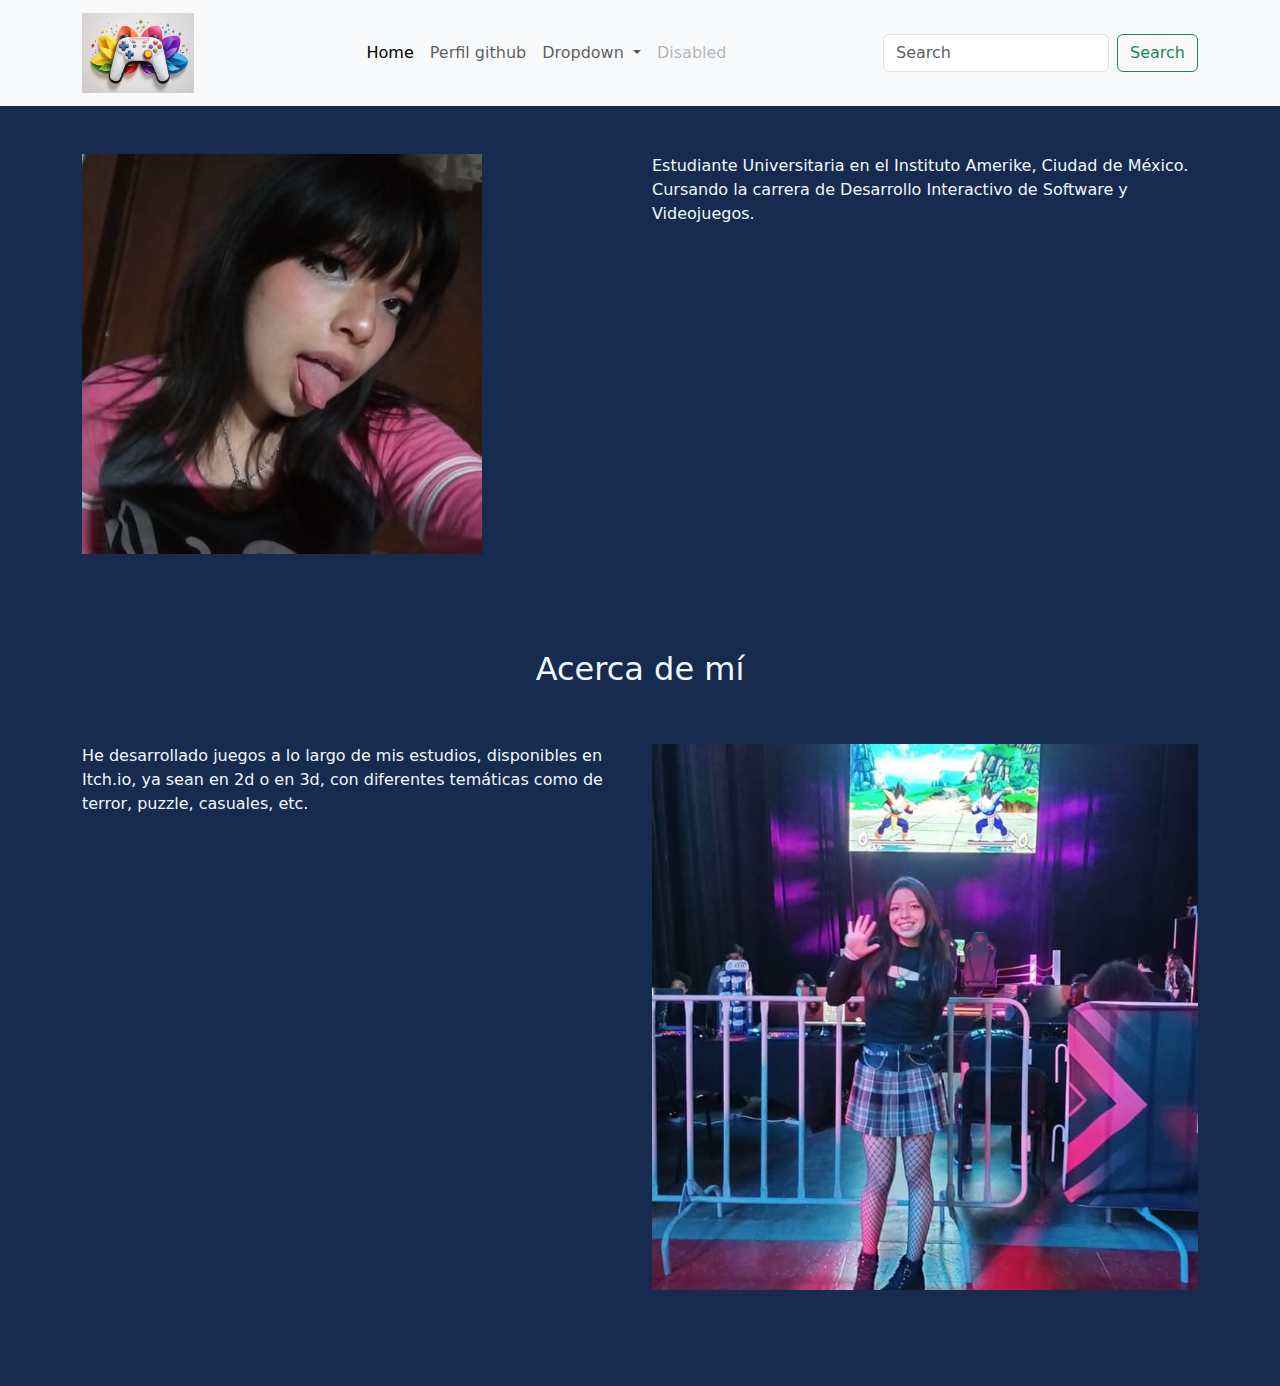
==== docs/index.html @ 91b87234 "docs" ====
<!DOCTYPE html>
<html lang="en">
<head>
    <meta charset="UTF-8">
    <meta name="viewport" content="width=device-width, initial-scale=1.0">
    <link rel="stylesheet" href="./CSS/bootstrap.min.css">
    <link rel="stylesheet" href="./CSS/bootstrap-icons/bootstrap-icons.min.css">
    <link rel="stylesheet" href="./AOS/aos.css">
    <link rel="stylesheet" href="./CSS/style.css">
    <title>Document</title>
</head>
<body>
    <header>
        <nav class="navbar navbar-expand-lg bg-body-tertiary">
            <div class="container">
              <a class="navbar-brand" href="#">
                <img src="./img/controller.png" alt="logo">
              </a>
              <button class="navbar-toggler" type="button" data-bs-toggle="collapse" data-bs-target="#navbarSupportedContent" aria-controls="navbarSupportedContent" aria-expanded="false" aria-label="Toggle navigation">
                <span class="navbar-toggler-icon"></span>
              </button>
              <div class="collapse navbar-collapse" id="navbarSupportedContent">
                <ul class="navbar-nav mx-auto mb-2 mb-lg-0">
                  <li class="nav-item">
                    <a class="nav-link active" aria-current="page" href="#">Home</a>
                  </li>
                  <li class="nav-item">
                    <a class="nav-link" href="https://greyslor.github.io/Greyslor/">Perfil github</a>
                  </li>
                  <li class="nav-item dropdown">
                    <a class="nav-link dropdown-toggle" href="#" role="button" data-bs-toggle="dropdown" aria-expanded="false">
                      Dropdown
                    </a>
                    <ul class="dropdown-menu">
                      <li><a class="dropdown-item" href="#">Action</a></li>
                      <li><a class="dropdown-item" href="#">Another action</a></li>
                      <li><hr class="dropdown-divider"></li>
                      <li><a class="dropdown-item" href="#">Something else here</a></li>
                    </ul>
                  </li>
                  <li class="nav-item">
                    <a class="nav-link disabled" aria-disabled="true">Disabled</a>
                  </li>
                </ul>
                <form class="d-flex" role="search">
                  <input class="form-control me-2" type="search" placeholder="Search" aria-label="Search">
                  <button class="btn btn-outline-success" type="submit">Search</button>
                </form>
              </div>
            </div>
        </nav>
    </header>
    <main>
        <!--inicio-->
        <section class="inicio py-5">
            <div class="container">
                <div class="row">
                    <div class="col-lg-6 col-md-6 col-sm-12">
                        <img src="./img/greys.jpg" alt="yo">
                    </div>
                    <div class="col-lg-6 col-md-6 col-sm-12">
                        <p>Estudiante Universitaria en el Instituto Amerike, Ciudad de México. Cursando la carrera de 
                          Desarrollo Interactivo de Software y Videojuegos.
                        </p>
                    </div>
                </div>
            </div>
        </section>
        <!--inicio-->
        <section class="acerca py-5">
            <div class="container">
                <h2 class="text-center">Acerca de mí</h2>
                <div class="row py-5">
                    <div class="col-lg-6 col-md-6 col-sm-12">
                        <p>
                            He desarrollado juegos a lo largo de mis estudios, disponibles en Itch.io, ya sean en 2d o en 3d, 
                            con diferentes temáticas como de terror, puzzle, casuales, etc.
                        </p>
                    </div>
                    <div class="col-lg-6 col-md-6 col-sm-12">
                        <img src="./img/crazy.jpg" class="img-fluid text-center" alt="Yo1">
                    </div>
                    
                </div>
            </div>
        </section>
    </main>
    <footer></footer>
    <script src="./JS/jquery-3.7.0.min.js"></script>
    <script src="./JS/bootstrap.min.js"></script>
    <script src="./JS/myscript.js"></script>
</body>
</html>
---- docs/CSS/style.css ----
.navbar img{
    height: 5rem;
    width: 7rem;
}

body {
    background-color: #162b4e;
}

p {
    color: aliceblue;
}

h2{
    color: aliceblue;
}
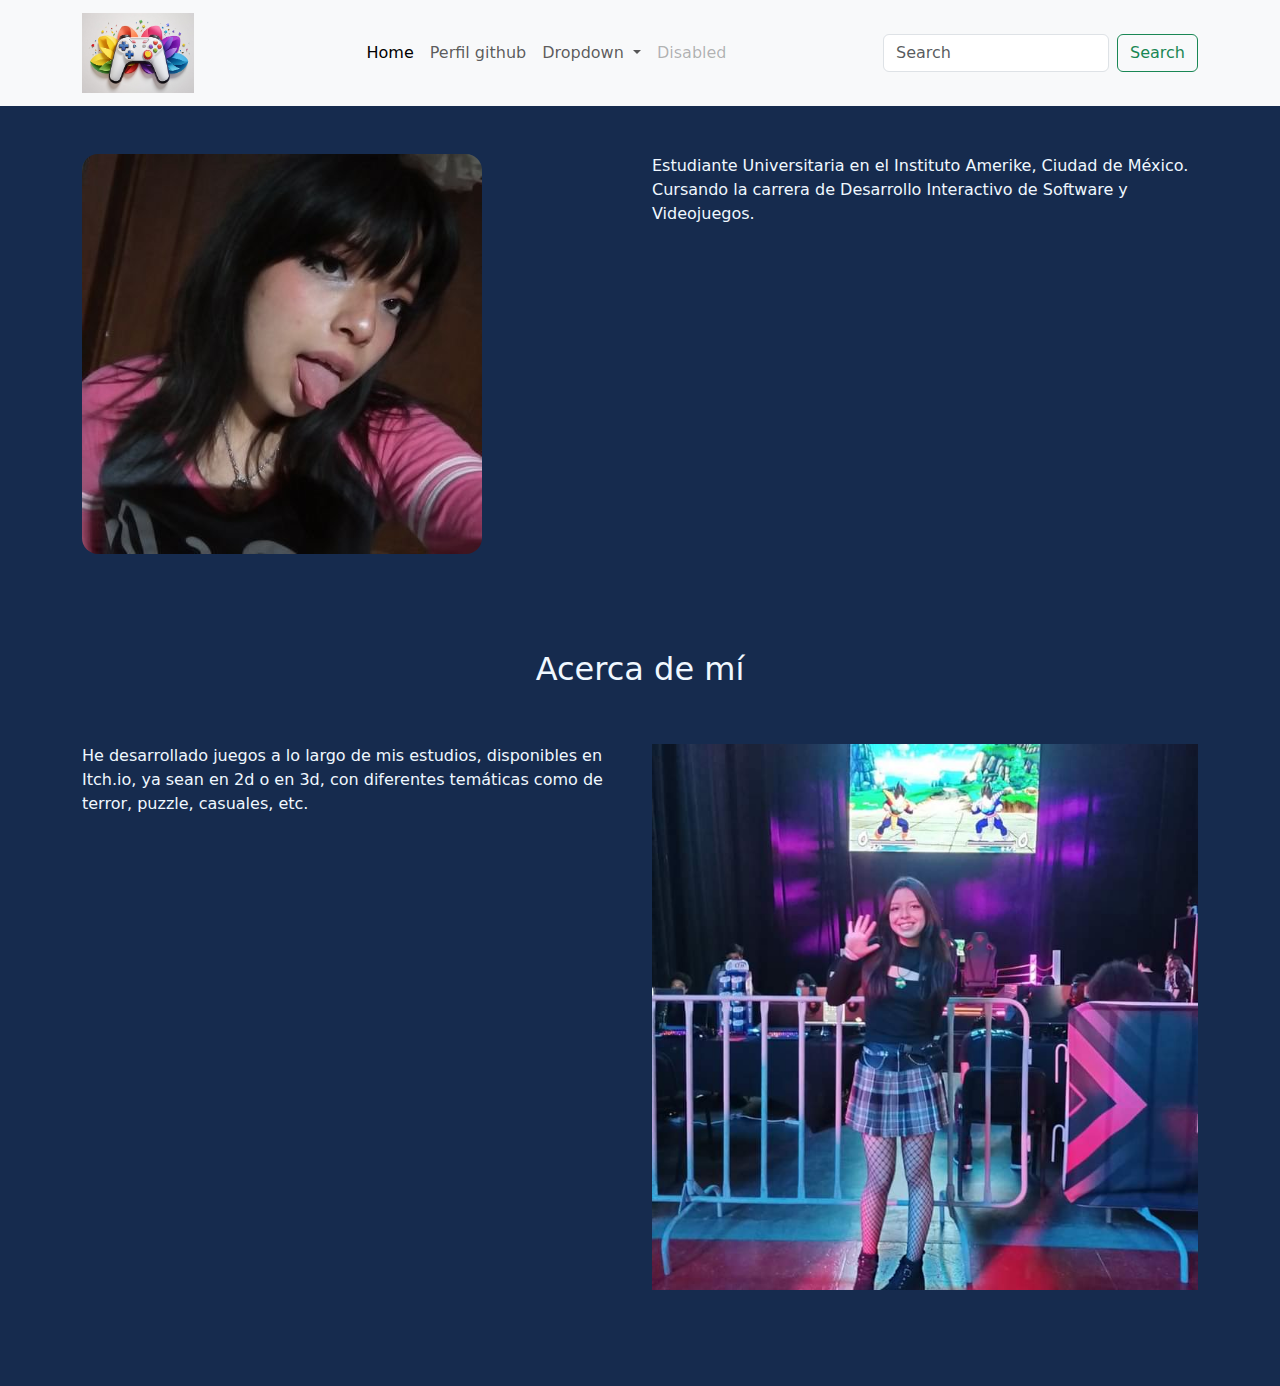
==== commit b731274c: "img" ====
--- a/docs/index.html
+++ b/docs/index.html
@@ -56,7 +56,7 @@
             <div class="container">
                 <div class="row">
                     <div class="col-lg-6 col-md-6 col-sm-12">
-                        <img src="./img/greys.jpg" alt="yo">
+                        <img src="./img/greys.jpg" alt="yo" class="img-fluid">
                     </div>
                     <div class="col-lg-6 col-md-6 col-sm-12">
                         <p>Estudiante Universitaria en el Instituto Amerike, Ciudad de México. Cursando la carrera de 
--- a/docs/CSS/style.css
+++ b/docs/CSS/style.css
@@ -14,3 +14,7 @@
 h2{
     color: aliceblue;
 }
+
+.inicio img{
+    border-radius: 1rem;
+}